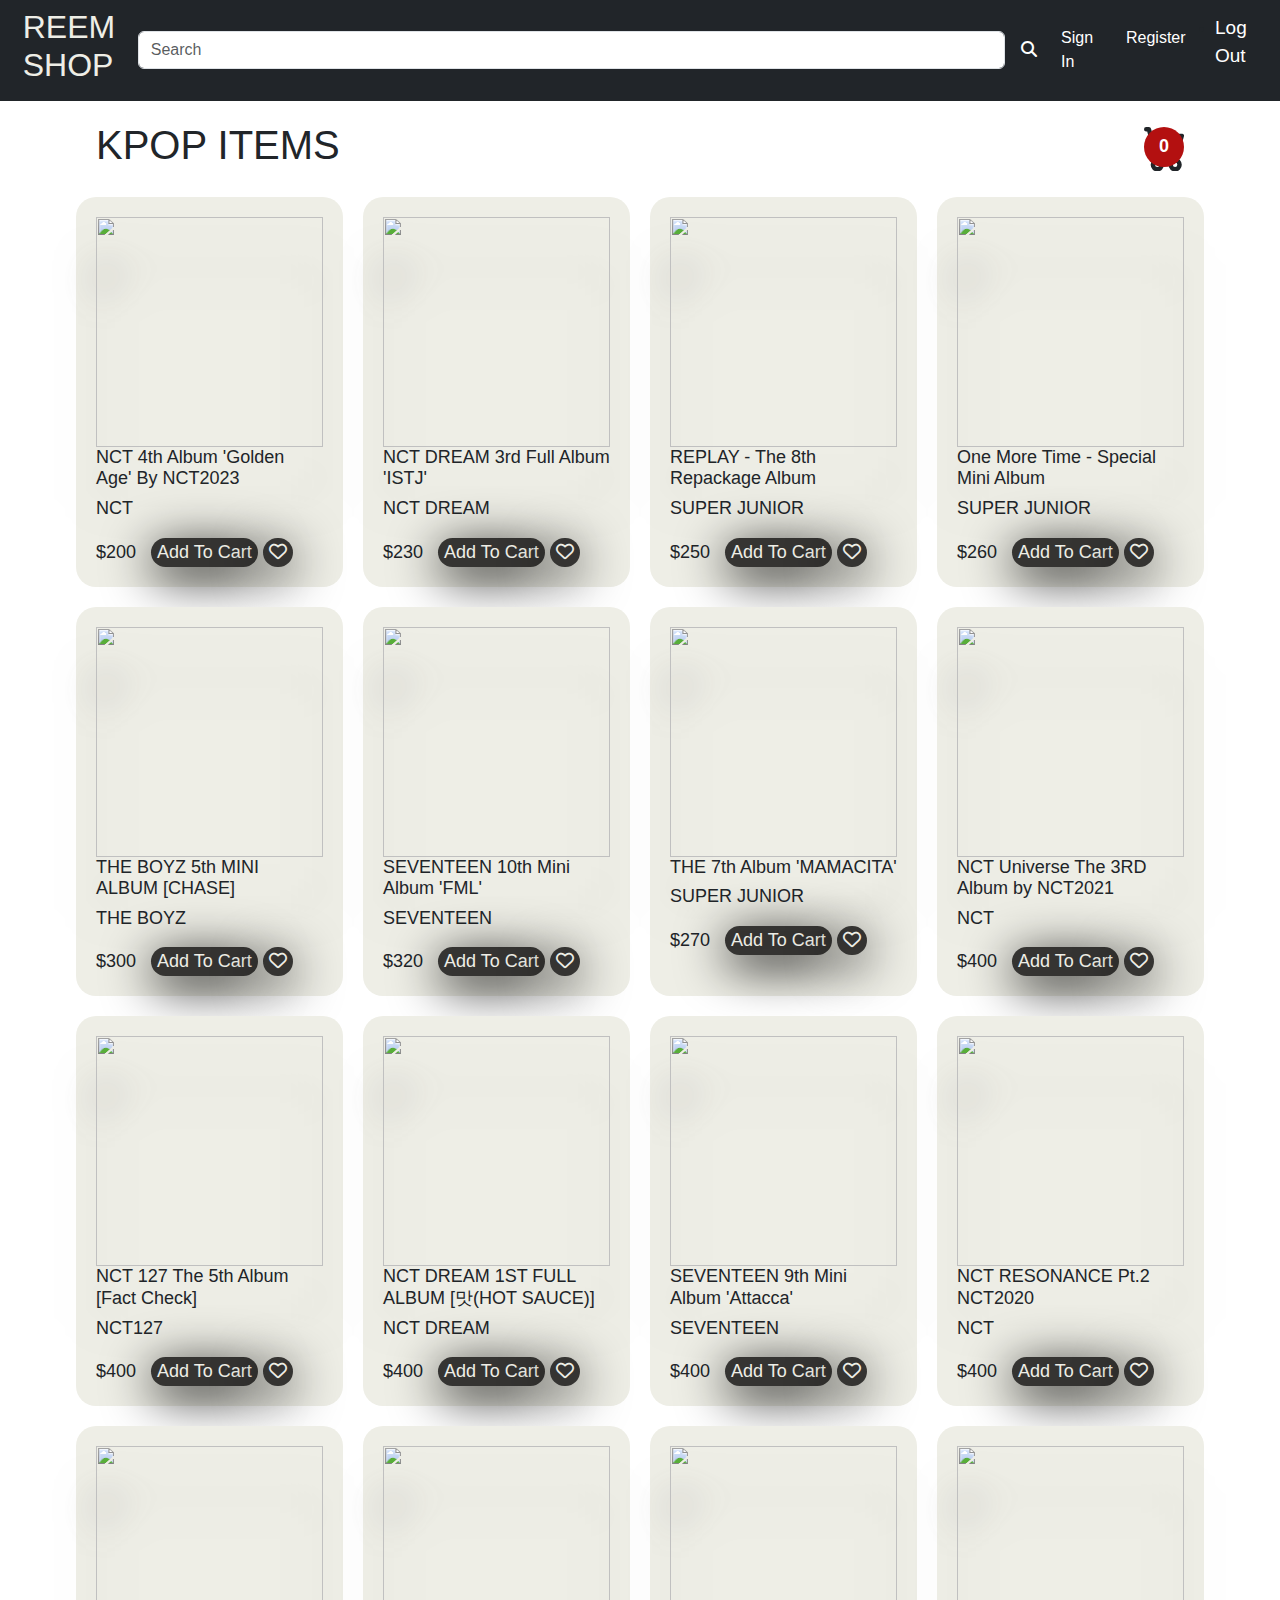
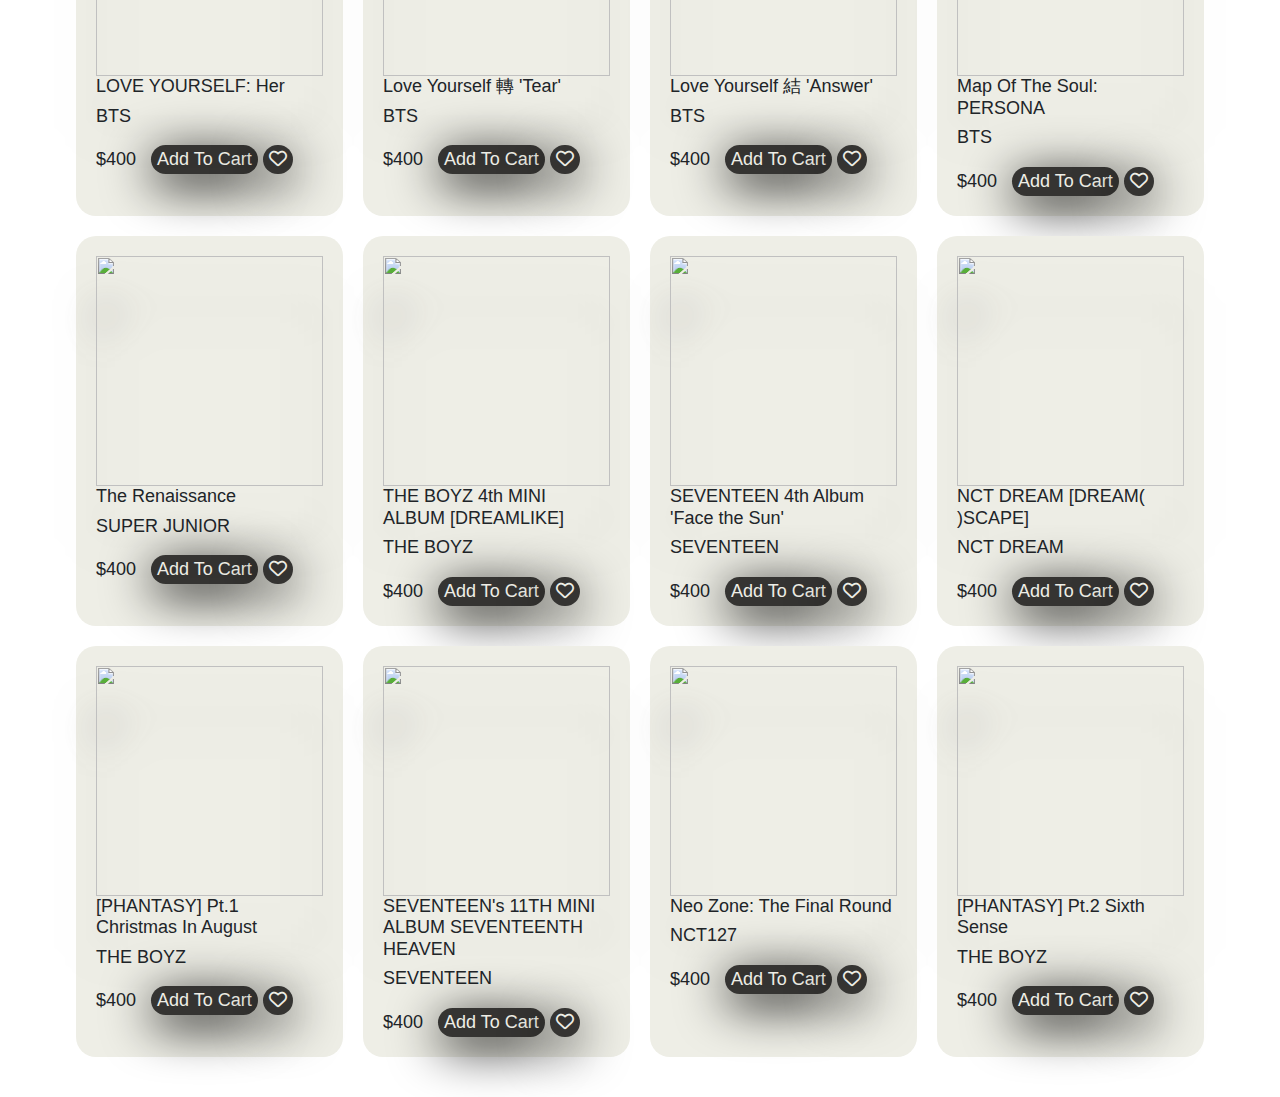
==== index.html @ 837f7a6e "Add files via upload" ====
<!DOCTYPE html>
<html lang="en">
<head>
  
    <meta http-equiv="X-UA-Compatible" content="IE=edge">
    
    <meta charset="UTF-8">
    <meta name="viewport" content="width=device-width, initial-scale=1.0">
    <title>Document</title>
    <link href="https://cdn.jsdelivr.net/npm/bootstrap@5.3.2/dist/css/bootstrap.min.css" rel="stylesheet">
    <link rel="stylesheet" href="https://cdnjs.cloudflare.com/ajax/libs/font-awesome/6.4.2/css/all.min.css">
    <link rel="stylesheet" href="style.css">
    <link rel="stylesheet" href="css/all.css"/>

</head>
<body>
    <nav class="navbar navbar-expand-lg navbar-dark bg-dark">
        <!-- Container wrapper -->
        <!-- <div class="container1"> -->
          <div class="quantity">
            <span class="minus"></span>
            <span>1</span>
            <span class="plus">></span>
        </div><!-- /quantity-->
          <!-- Navbar brand -->
          <!-- <a class="navbar-brand" href="#"><img id="MDB-logo"
              src="https://mdbcdn.b-cdn.net/wp-content/uploads/2018/06/logo-mdb-jquery-small.png" alt="MDB Logo"
              draggable="false" height="30" /></a> -->
      <h2 class="title-bage" class="nav-item" style="width: 65px;"><a class="nav-link d-flex align-items-center" href="index.html">REEM SHOP </a></h2>
          <!-- Toggle button -->
          <button class="navbar-toggler" type="button" data-mdb-toggle="collapse"
            data-mdb-target="#navbarSupportedContent" aria-controls="navbarSupportedContent" aria-expanded="false"
            aria-label="Toggle navigation">
            <i class="fas fa-bars"></i>
          </button>
      
          <!-- Collapsible wrapper -->
          <div class="collapse navbar-collapse" id="navbarSupportedContent">
           
      
            <form class="d-flex align-items-center w-100 form-search" >
              <div class="input-group">
               
                <input type="search" class="form-control " placeholder="Search" aria-label="Search"  />
              
              </div>
              <!-- <button class="nav-link dropdown-toggle border-2 border-info rounded-3" href="#" id="nav-Dropdown"
              role="button" data-bs-toggle="dropdown" aria-expanded="false" >
              Cities
            </button> -->
              <a href="#!" class="text-white"><i class="fas fa-search ps-3"></i></a>
            </form>
      
            <ul class="navbar-nav ms-3" id="links">
              <!-- <li class="nav-item" style="width: 65px;">
                <a class="nav-link d-flex align-items-center" href="index.html">Home</a>
              </li> -->
              <li class="nav-item" style="width: 65px;">
                <a class="nav-link d-flex align-items-center" href="login.html">Sign In</a>
              </li>
              <li class="nav-item" style="width: 65px;">
                <a class="nav-link d-flex align-items-center" href="Register.html">Register</a>
              </li>
            </ul>
            <ul class="navbar-nav ms-3" id="user_info">
               <li> <a href="#" id="user" class="user"></a></li>
               
            </ul>
            <ul>
              <li class="nav-item" style="width: 65px;">
                <!-- <a class="nav-link d-flex align-items-center" href="login.html">log out</a> -->
                <a href="#" id="logout" class="logout">Log Out</a> 
              </li>
            </ul>
           
          </div>
          <!-- Collapsible wrapper -->
        
        <!-- </div> -->
        <!-- Container wrapper -->
      </nav>
      <!-- Navbar -->

    <div class="container">
         <header>
            <h1>KPOP ITEMS</h1>
            <div class="iconCart">
                <!-- <img src="icon.png" class="w-6 h-6 text-gray-800 dark:text-white" aria-hidden="true" xmlns="http://www.w3.org/2000/svg" fill="none" viewBox="0 0 18 20"> -->
                <svg class="w-6 h-6 text-gray-800 dark:text-white" aria-hidden="true" xmlns="http://www.w3.org/2000/svg" fill="none" viewBox="0 0 18 20">
                    <path stroke="currentColor" stroke-linecap="round" stroke-linejoin="round" stroke-width="2" d="M6 15a2 2 0 1 0 0 4 2 2 0 0 0 0-4Zm0 0h8m-8 0-1-4m9 4a2 2 0 1 0 0 4 2 2 0 0 0 0-4Zm-9-4h10l2-7H3m2 7L3 4m0 0-.792-3H1"/>
                </svg>
                <span class="totalQuantity">0</span>
            </div>
        </header> 
        <!-- <header>
            <div class="title"> KPOP ITEMS</div>
            
            
                <div class="iconCart" id="icon-cart">
                <svg class="w-6 h-6 text-gray-800 dark:text-white" aria-hidden="true" xmlns="http://www.w3.org/2000/svg" fill="none" viewBox="0 0 18 20">
                    <path stroke="currentColor" stroke-linecap="round" stroke-linejoin="round" stroke-width="2" d="M6 15a2 2 0 1 0 0 4 2 2 0 0 0 0-4Zm0 0h8m-8 0-1-4m9 4a2 2 0 1 0 0 4 2 2 0 0 0 0-4Zm-9-4h10l2-7H3m2 7L3 4m0 0-.792-3H1"/>
                </svg>
                <span  class="totalQuantity">0</span>
            </div>
        </header>  -->

        <div class="listProduct">
<!-- 
            <div class="item">
                <img src="images/1.webp" alt="">
                <h2>CoPilot / Black / Automatic</h2>
                <div class="price">$550</div>
                <button id="addCart">Add To Cart</button>
            </div> -->

        </div>
    </div>

    <div class="cart cartTab" id="cartTab">
        <h2 >
            CART
        </h2>

        <div class="listCart">


            <div class="item">
                <img src="images/1.webp">
                <div class="content">
                    <div class="name">CoPilot / Black / Automatic</div>
                    <div class="price">$550 / 1 product</div>
                </div>
                <div class="quantity">
                    <button>-</button>
                    <span class="value">3</span>
                    <button>+</button>
                </div>
            </div>


        </div>

     
        <div class="buttons btn">
            <div class="close">
                CLOSE
            </div>
            <div class="checkout swiper-wrapper ">
                <a href="checkout.html" class="swiper-wrapper ">
                    CHECKOUT</a>
            </div>
        </div>
    </div>
    <div class="favBoxs">


      <!-- <div class="item">
          <img src="images/1.webp">
          <div class="content">
              <div class="name">CoPilot / Black / Automatic</div>
              <div class="price">$550 / 1 product</div>
          </div>
          <div class="quantity">
              <button>-</button>
              <span class="value">3</span>
              <button>+</button>
          </div>
      </div> -->


  </div>

  
  


    <script src="app.js"></script>
  
    <script src="login.js"></script>
    <script src="Register.js"></script>
    <script src="chack.js"></script>
    <script src="search.js"></script>
    <script src="user.js"></script>
</body>
</html>
---- style.css ----
body{
    font-family: monospace;
    overflow-x: hidden;
    font-synthesis: 15px;
}
a{
    text-decoration: none;
}
.container{
    width: 1200px;
    margin: auto;
    max-width: 90%;
    /* transition: transform 1s; */
}

.container1{
    width: 1000px;
    margin: auto;
    /* max-width: 90%; */

}
header img{
    width: 60px;
}
header{
    display: flex;
    align-items: center;
    justify-content: space-between;
}
header .iconCart{
    position: relative;
    /* z-index: 1; */

}
header .totalQuantity{
    position: absolute;
    top: 0;
    right: 0;
    font-size: large;
    background-color: #b31010;
    width: 40px;
    height: 40px;
    color: #fff;
    font-weight: bold;
    display: flex;
    justify-content: center;
    align-items: center;
    border-radius: 50%;
    /* transform: translateX(20px); */
}
.cart .listCart .item .quantity{
    display: flex;
    justify-content: end;
    align-items: center;
}

.cart .listCart .item .quantity span{
    /* display: block; */
    width: 50px;
    text-align: center;
    display: inline-block;
    width: 25px;
    height: 25px;
    background-color: #eee;
    color: #555;
    border-radius: 50%;
    cursor: pointer;
    position: relative;
 
}
.listProduct{
    display: grid;
    grid-template-columns: repeat(4, 1fr);
    gap: 20px;
}
.listProduct .item img{
    width: 100%;
        height: 230px;
    object-fit: cover;
}
.listProduct .item{
    position: relative;
}
.listProduct .item h2{
    font-weight: 700;
    font-size: x-large;
}
.listProduct .item .price{
    font-size: x-large;
}

.listProduct .item button {
    /* position: absolute; */
    /* top: 50%;
   
    /* background-color: #e6572c; */
    color: #fff;
    /* width: 50%; */
  
    /* padding: 20px 30px; */
    box-shadow: 0 10px 50px #000;
    cursor: pointer;
    /* transform: translateX(-50%) translateY(100px); */
    /* opacity: 0; */

    background-color: #353432;
    color: #eeeee6;
    /* padding: 5px  10px; */
    border-radius: 20px;
    margin-top: 10px;
    border:none;
    cursor: pointer;
 
}
/* .addFav{ margin-left: 10px;} */
.addCart{ margin-left: 10px;}
/* .listProduct .item:hover button{
    transition:  0.5s;
    opacity: 1;
    transform: translateX(-50%) translateY(0);
} */
.cart{
    /* color: #fff;
    position: fixed;
    width: 400px;
    max-width: 80vw;
    height: 100vh;
    background-color: #0E0F11; */
    /* top: 0;
  right: -100%; */
    /* display: grid;
    inset:0 0 0 auto; */
    /* grid-template-rows: 50px 1fr 50px; */
    /* gap: 20px; 
    grid-template-rows: 70px 1fr 70px;
    transition: right 1s; */
/* display: none; */
    cursor: pointer;
    /* opacity: 0; */
    /* top: 0px;
    right: 0px;
    bottom: 0px; */
}
.product_remove{
    background-color: gray;
    border: none;
    border-radius:5px;
    color: white;
    width: 70px;
    height: 30px;

}
.cart{
    color: #fff;
    position: fixed;
    width: 400px;
    max-width: 80vw;
    height: 100vh;
    background-color: #0E0F11;
    top: 0px;
    right: -100%;
    display: grid;
    grid-template-rows: 50px 1fr 50px;
    gap: 20px;
    transition:  1s;
}
 /* .cart:hover:active{
    transition:  0.5s; 
    opacity: 1;
    transform: translateX(-50%) translateY(0);
}    */

/* .cartTab{
    width: 400px;
    background-color: #353432;
    color:#eee;
    position: fixed;
    top: 0px;
    right: 0px;
    bottom: 0px;
    inset:0 0 0 auto;
    display: grid;
    grid-template-rows: 70px 1fr 70px;
    transition: .5s;
    display: none;

} */
/* body  .cart{
    inset:0 0 0 auto;
    transform: translateX(-50px);
} */
/* body  .container{
    transform: translateX(-250px);

} */

.cart .buttons .checkout{
    background-color: gray;
    color: #000;
}
/* .swiper-wrapper{
    color:black;
} */
.cart h2{
    color: white;
    padding: 20px;
    height: 30px;
    margin: 0;
}


.cart .listCart .item{
    display: grid;
    grid-template-columns: 50px 1fr 70px;
    align-items: center;
    gap: 20px;
    margin-bottom: 20px;
    
}
.cart .listCart img{
    width: 90%;
    height: 50px;
    object-fit: cover;
    border-radius: 10px;
}
.cart .listCart .item .name{
    font-weight: bold;
}

.favBoxs .item{
    display: grid;
    grid-template-columns: 50px 1fr 70px;
    align-items: center;
    gap: 20px;
    margin-bottom: 20px;
    
}
 .favBoxs img{
    width: 90%;
    height: 50px;
    object-fit: cover;
    border-radius: 10px;
}
.favBoxs .item .name{
    font-weight: bold;
}


/* .listCart .quantity span{
    display: inline-block;
    width: 25px;
    height: 25px;
    background-color: #eee;
    color: #555;
    border-radius: 50%;
    cursor: pointer;

} */
.info{
    height: 130px;
}
.quantity-span{
    font-size: 20px;
    margin-left: 5px;
}
.product_min1{
    /* border-radius:95%;
    background-color: #000; */
    color: red;
    border: none;
    font-size: 30px;
    background-color: white;
}
.product_min{
    /* border-radius: 95%;
    background-color: #000;
    color: #eee; */
    /* font-size: 20px; */
    color: green;
    border: none;
    font-size: 30px;
    background-color: white;
}
.cart .listCart{
    padding: 20px;
    overflow: auto;
}
.cart .listCart::-webkit-scrollbar{
    width: 0;
}

 .favBoxs{
    padding: 20px;
    overflow: auto;
}
.favBoxs::-webkit-scrollbar{
    width: 0;
}
.cart .buttons{
    display: grid;
    grid-template-columns: repeat(2, 1fr);
    text-align: center;
}
.cart .buttons div{
    background-color: #000;
    display: flex;
    justify-content: center;
    align-items: center;
    font-weight: bold;
    cursor: pointer;
}
.cart .buttons a{
    color:white;
    text-decoration: none;
}
.checkoutLayout{
    display: grid;
    grid-template-columns: repeat(2, 1fr);
    gap: 50px;
    padding: 20px;
}
.checkoutLayout .right{
    background-color: gray;
    border-radius: 20px;
    padding: 40px;
    color: #fff;
}
.checkoutLayout .right .form{
    display: grid;
    grid-template-columns: repeat(2, 1fr);
    gap: 20px;
    border-bottom: 1px solid #7a7fe2;
    padding-bottom: 20px;
}
.checkoutLayout .form h1,
.checkoutLayout .form .group:nth-child(-n+3){
    grid-column-start: 1;
    grid-column-end: 3;
}
.checkoutLayout .form input, 
.checkoutLayout .form select
{
    width: 100%;
    padding: 10px 20px;
    box-sizing: border-box;
    border-radius: 20px;
    margin-top: 10px;
    border:none;
    background-color: gray;
    color: #fff;
}
.checkoutLayout .right .return .row{
    display: flex;
    justify-content: space-between;
    align-items: center;
    margin-top: 10px;
}
.checkoutLayout .right .return .row div:nth-child(2){
    font-weight: bold;
    font-size: x-large;
}
.buttonCheckout{
    width: 100%;
    height: 40px;
    border: none;
    border-radius: 20px;
    background-color: black;
    margin-top: 20px;
    font-weight: bold;
    color: #fff;


}
.returnCart h1{
    border-top: 1px solid #eee;  
    padding: 20px 0;
   
}
.returnCart .list .item img{
    height: 100%;
    border-radius: 30px;
   /* margin-top: 30px; */
}

.returnCart .list .item .name{
    text-align: center;
}
.returnCart .list .item .price{
    text-align: center;
    font-size: 20px;
    margin-top: 20px;
}
.returnCart .list1 .item .price{
    text-align: center;
    font-size: 20px;
    margin-top: 20px;
}
.addFav1{
    border: none;
    background-color:white;
    font-size: 30px;
    /* border-radius:100%; */
}
/* .fa-heart {
    color: red;
} */
.title-r{
    font-size: 150px;
    font-weight: 600;
    text-align: center;
    margin-top: 90px;
}
.title-r1{
    font-size: 150px;
    font-weight: 600;
    text-align: center;
    margin-top: 50px;
}
.addFav.active{
   color: red;
}
.returnCart .list1 .item .name{
    text-align: center;
}
.returnCart .list .item{
    display: grid;
    grid-template-columns: 80px 1fr  50px 80px;
    align-items: center;
    gap: 20px;
    margin-bottom: 30px;
    padding: 0 10px;
    box-shadow: 0 10px 20px #5555;
    border-radius: 30px;
}
.returnCart .list .item .name,
.returnCart .list .item .returnPrice{
    font-size: large;
    font-weight: bold;
}
.returnCart .list1 .item img{
    height: 90px;
    border-radius: 30px;
}
.returnCart .list1{
    display: grid;
    grid-template-columns: repeat(2, 1fr);
    gap: 20px;
    align-items: center;
    gap: 20px;
    /* margin-bottom: 30px; */
    padding: 10px 10px;
    box-shadow: 0 10px 20px #5555;
    border-radius: 30px;

}
.returnCart .list1 .item{
    display: grid;
    grid-template-columns: 80px 1fr  50px 80px;
    align-items: center;
    gap: 20px;
    margin-bottom: 30px;
    padding: 0 10px;
    box-shadow: 0 10px 20px #5555;
    border-radius: 30px;
}
.returnCart .list1 .item .name,
.returnCart .list1 .item .returnPrice{
    font-size: large;
    font-weight: bold;
}



@import url('https://fonts.googleapis.com/css2?family=Poppins:wght@600&display=swap');
body{
    font-family: 'Poppins', sans-serif;
    margin: 0;
}
.navbar-dark .nav-item .nav-link {
    color: #fff;
  }
  #user_info{
    display: none;

  }
  .title-bage{color: #eeeee6;
 margin-right: 50px;}
 .title{
    font-size: x-large;
    font-weight: 600;
 }
 .logout{
    text-decoration: none;
    font-size: 19px;
    color: white;
   
  }
  .logout1{
    text-decoration: none;
    font-size: 19px;
    color: white;
   margin-left: 1100px;
  }
  .user{text-decoration: none;
    font-size: 19px;
    color: white;}
 .nav-item1{margin-left: 600px;}
  .navbar-dark .nav-item .nav-link:hover {
    /* background-color: rgba(255, 255, 255, 0.1); */
   
    transition: all 0.3s ease;
    border-radius: 0.25rem;
    color: #fff;
  }
  
  .fa-li {
    position: relative;
    left: 0;
  }
/* .container{
    width: 900px;
    max-width: 90vw;
    margin: auto;
    text-align: center;
    padding-top: 10px;
    transition:transform .5s;
   
} */
svg{
    width: 40px;

}
header{
    display: flex;
    align-items: center;
    justify-content: space-between;
    padding: 20px;

}
header .icon-cart{
    position: relative;
    cursor: pointer;
}
header .icon-cart span{
    display: flex;
    width: 25px;
    height: 25px;
    background-color: brown;
    justify-content: center;
    align-items: center;
    color: aliceblue;
    border-radius: 50%;
    position: absolute;
    top: 50%;
    right: -30%;
}
.listProduct .item img{
    /* width: 90%; */
   
     filter: drop-shadow(0 50px 20px rgba(99, 94, 94, 0.6));
}
/* .listProduct{
    display: grid;
    grid-template-columns: repeat(4,1fr);
    gap: 20px;
    
} */
.listProduct .item{
    background-color: #eeeee6;
    padding: 20px;
    border-radius: 20px;
}
.listProduct .item h2{
    font-weight: 500;
    font-size: large;
}
.listProduct .item .price{
    /* letter-spacing: 7px; */
    font-size: large;
}
/* .listProduct .item button{ */
    /* background-color: #353432;
    color: #eeeee6; */
    /* padding: 5px  10px; */
    /* border-radius: 20px; */
    /* margin-top: 10px; */
    /* border:none;
    cursor: pointer;;
} */
/* .cartTab{
    width: 400px;
    background-color: #353432;
    color:#eee;
    position: fixed;
    top: 0px;
    right: 0px;
    bottom: 0px;
    inset:0 0 0 auto;
    display: grid;
    grid-template-rows: 70px 1fr 70px;
    transition: .5s;
    display: none;

} */
 /* body .showCart .cartTab{
    inset:0 0 0 auto;

}
body .showCart .container{
    transform: translateX(-250px);

}   */
.cartTab h1{
    padding: 20px;
    margin: 0px;
    font-size: 300;
}
.cartTab .btn{
    display: grid;
    grid-template-columns: repeat(2,1fr);
}
.cartTab .btn button{
    background-color: #919184;
    border: none;
    font-family: poppins;
    font-weight: 500;
    cursor: pointer;
  
}
.cartTab .btn .close{
    background-color: #eee;
   

}
.cartTab .listCart .item img{
    width: 100%;

}

/* .cartTab .listCart .item{
    display: grid;
    grid-template-columns: 70px 150px 50px 1fr;
    gap: 10px;
    text-align: center;
    align-items: center;

} */



.listCart .quantity span:nth-child(2){
    background-color: transparent;
    color: #eee;
}
.listCart .item:nth-child(even){
    background-color: #eee1;

}
/* .listCart{
    overflow: auto;
} */
/* .listCart::-webkit-scrollbar{
    width: 0;
} */
@media screen and (max-width: 992px){
    .listProduct{
        grid-template-columns: repeat(3,1fr);
    }
}
@media screen  and (max-width:768px){
    .listProduct{
        grid-template-columns: repeat(2,1fr);
    }
}
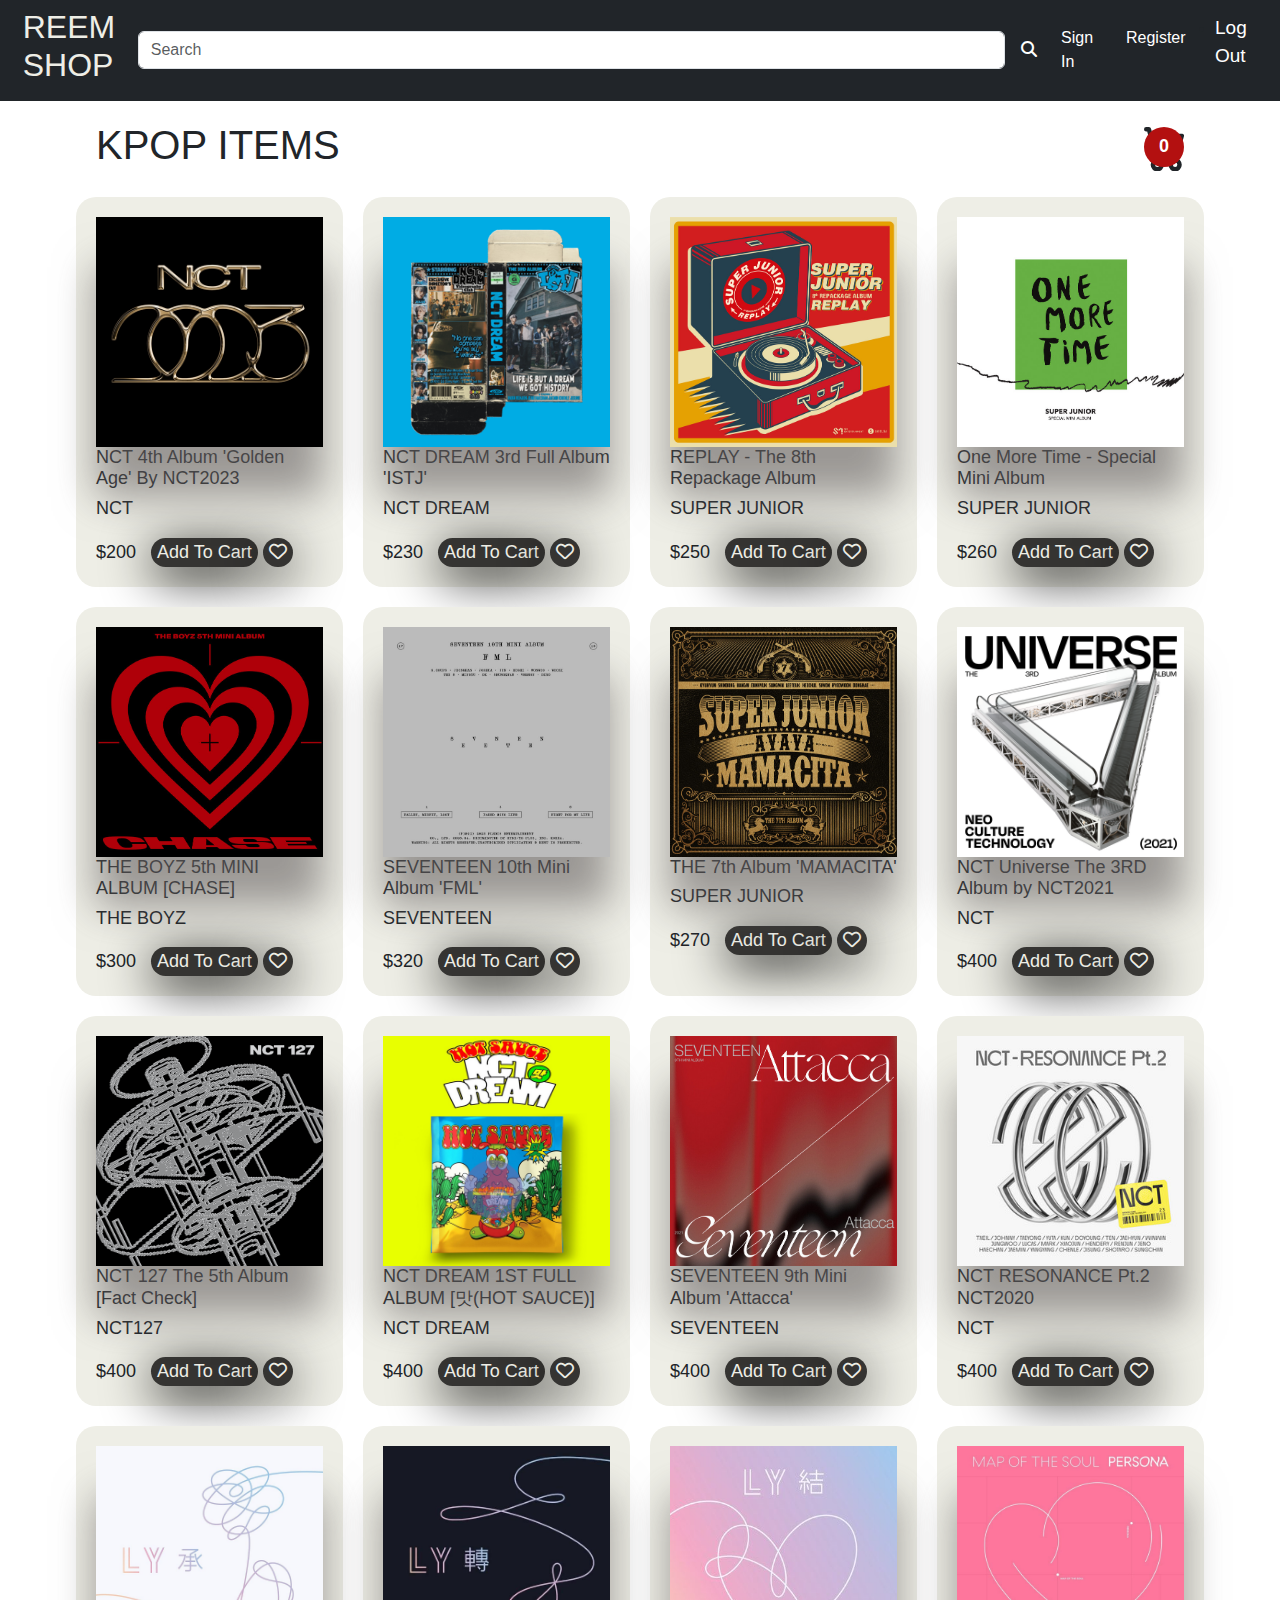
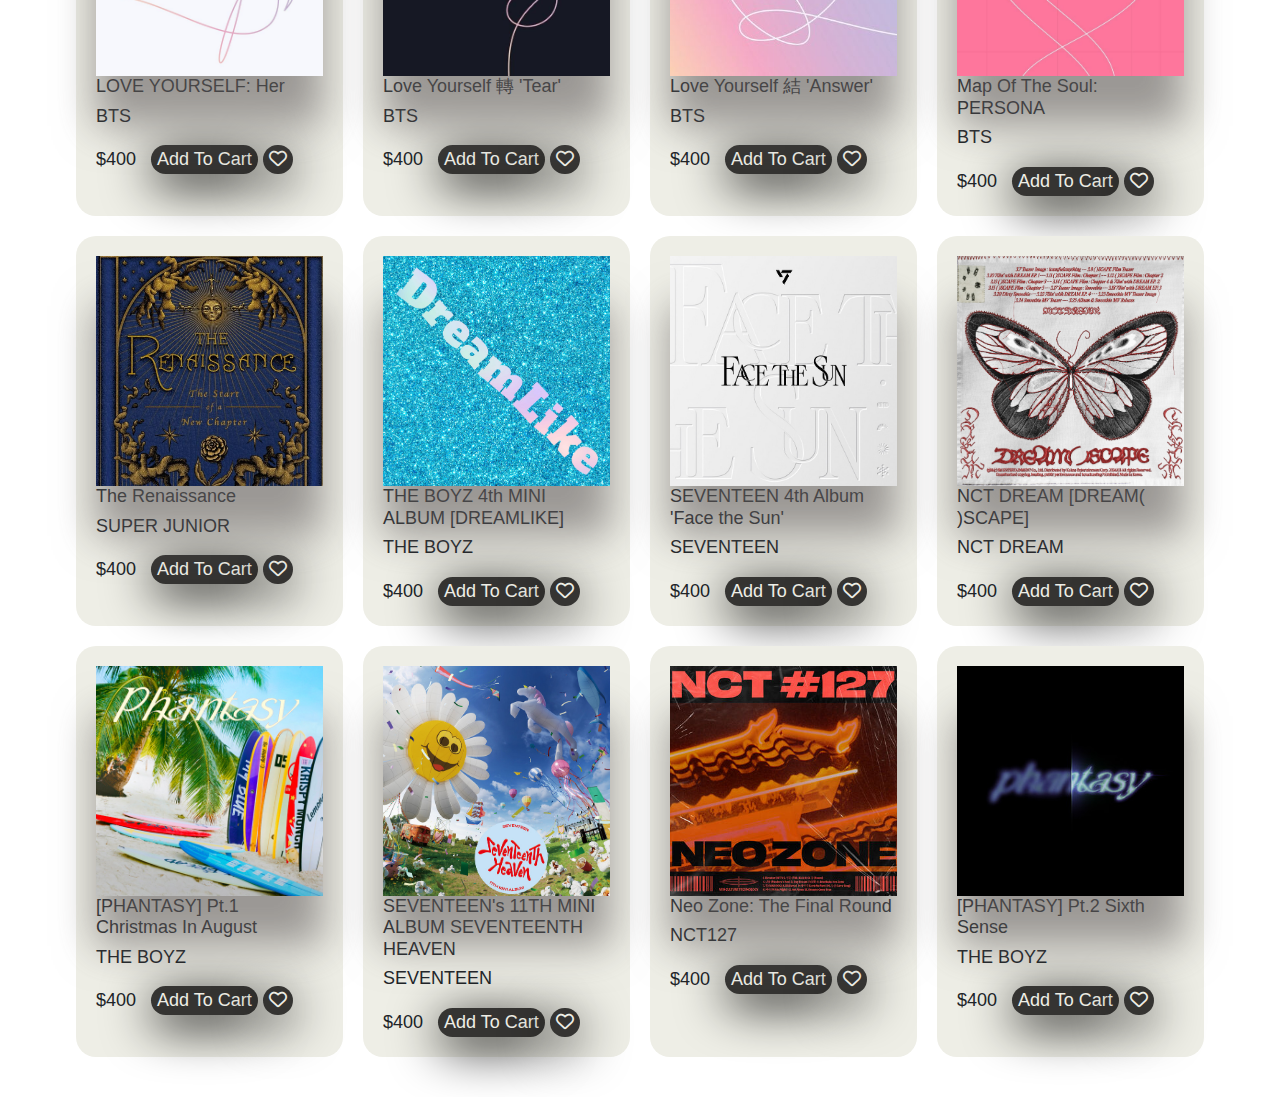
==== commit 6febe099: "Update index.html" ====
--- a/index.html
+++ b/index.html
@@ -28,11 +28,7 @@
               draggable="false" height="30" /></a> -->
       <h2 class="title-bage" class="nav-item" style="width: 65px;"><a class="nav-link d-flex align-items-center" href="index.html">REEM SHOP </a></h2>
           <!-- Toggle button -->
-          <button class="navbar-toggler" type="button" data-mdb-toggle="collapse"
-            data-mdb-target="#navbarSupportedContent" aria-controls="navbarSupportedContent" aria-expanded="false"
-            aria-label="Toggle navigation">
-            <i class="fas fa-bars"></i>
-          </button>
+         
       
           <!-- Collapsible wrapper -->
           <div class="collapse navbar-collapse" id="navbarSupportedContent">
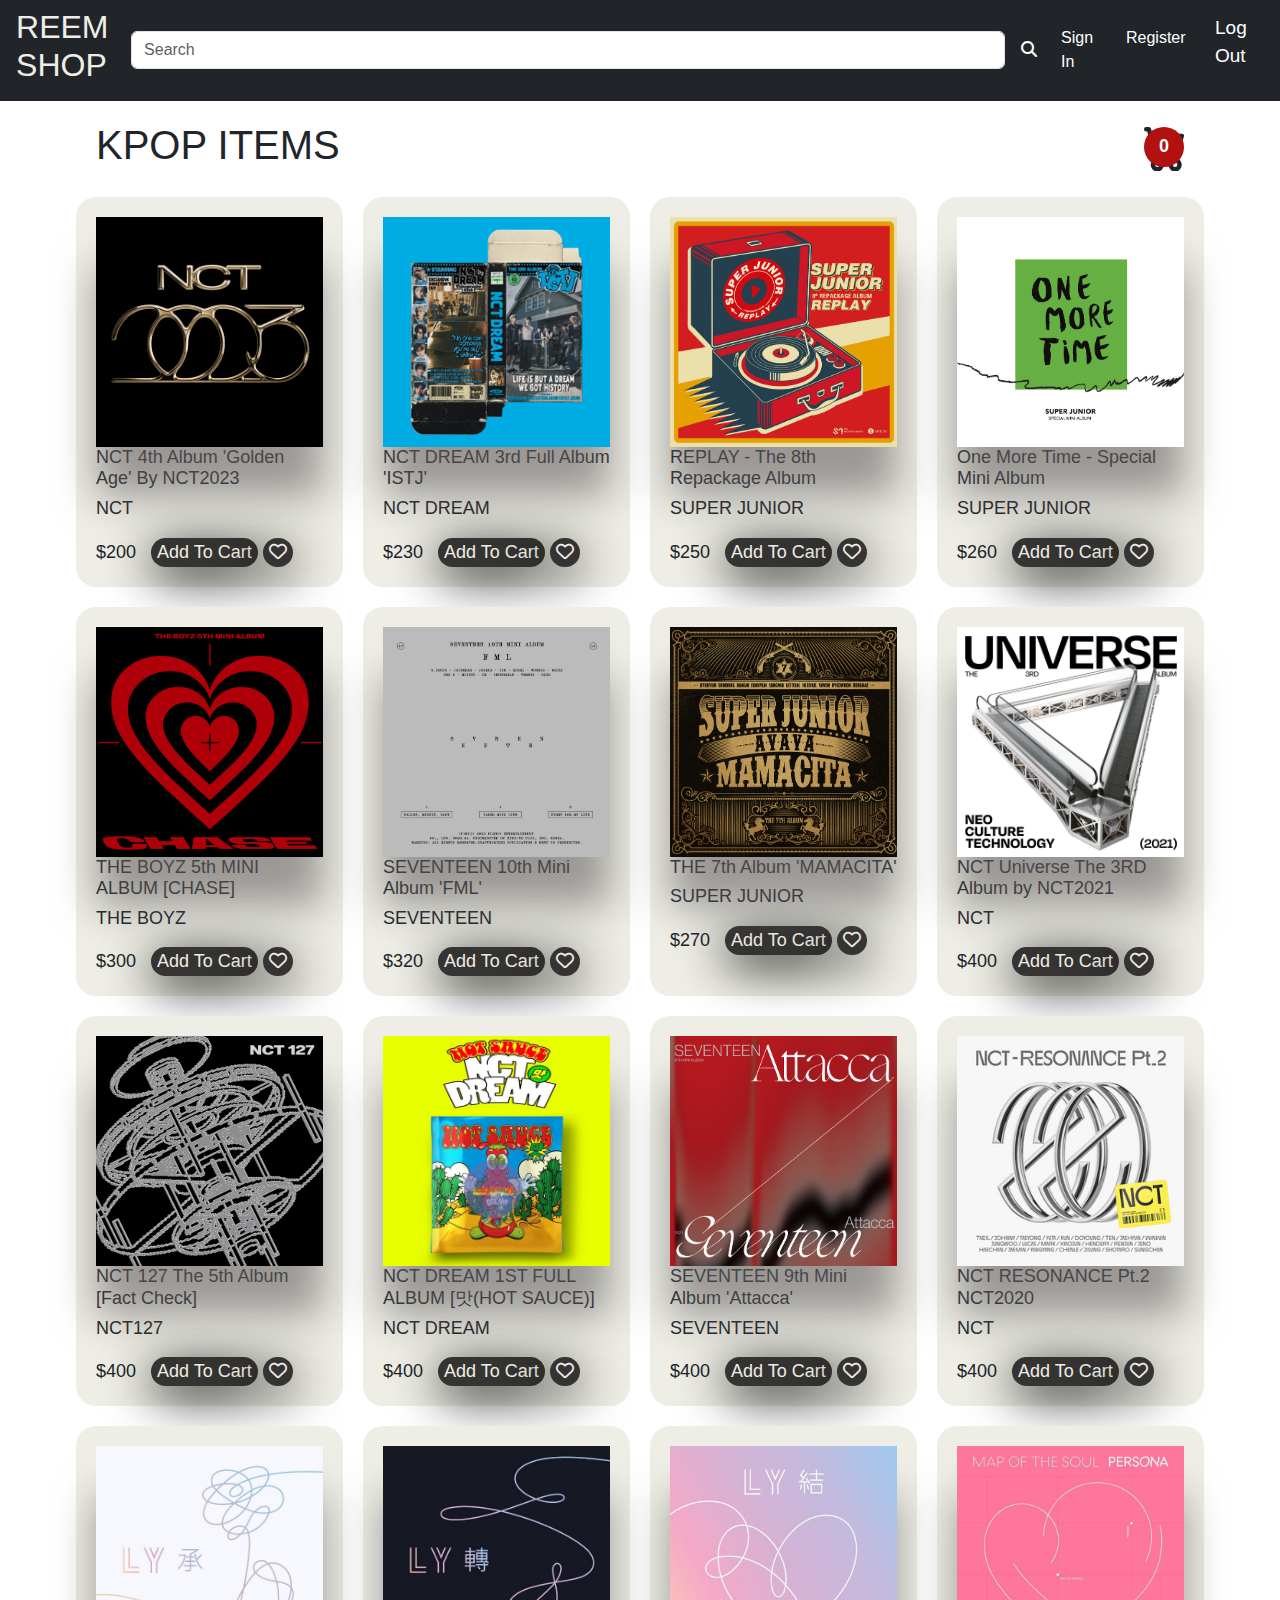
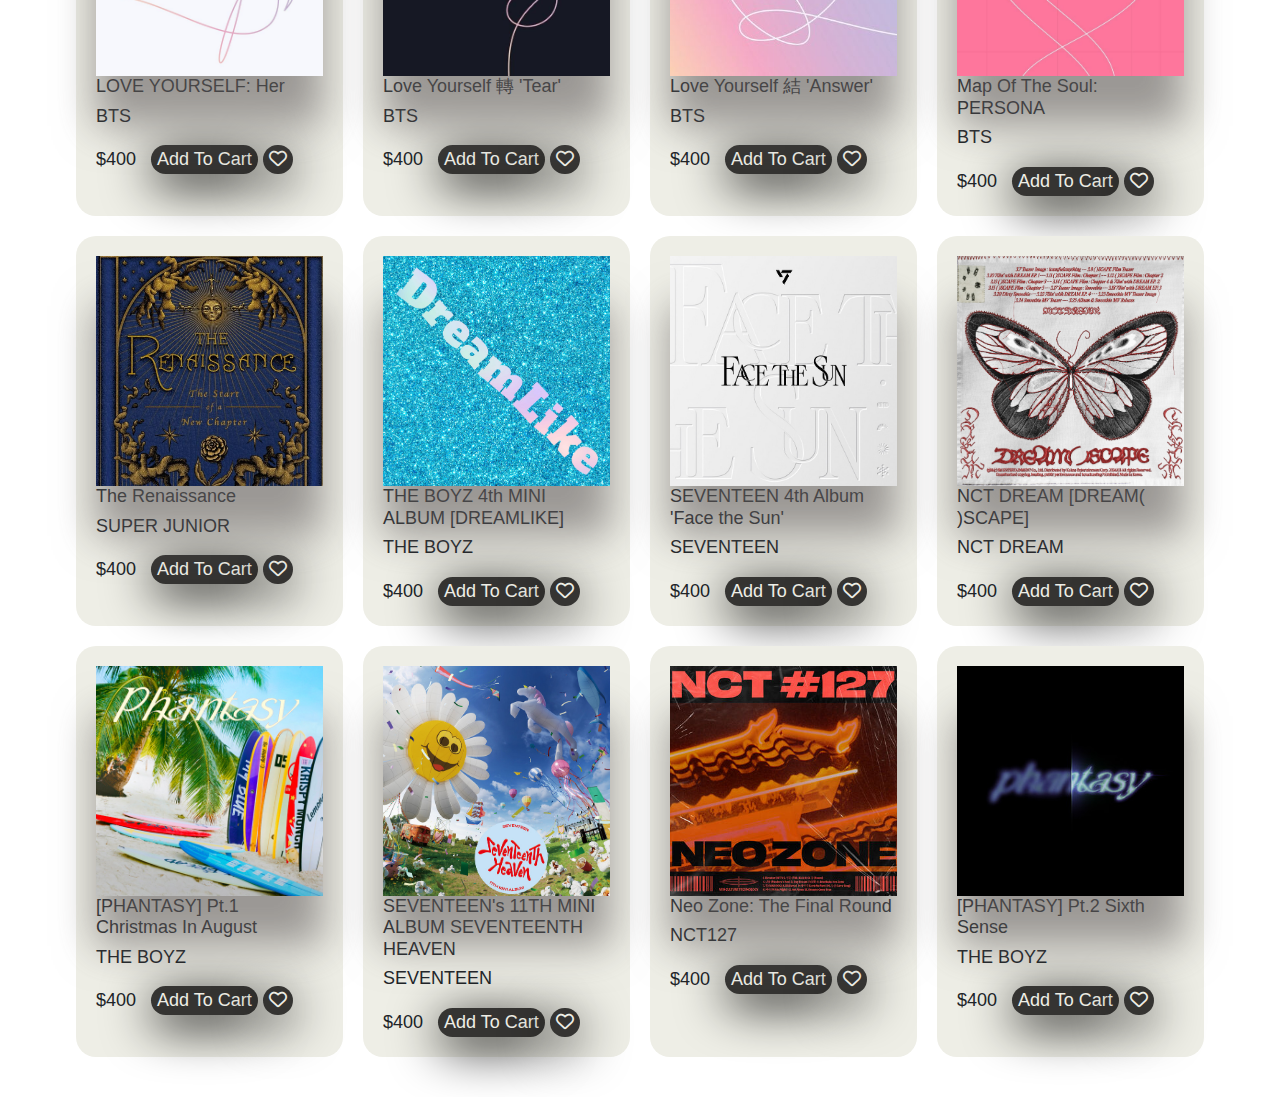
==== commit 50b2a3c9: "Update index.html" ====
--- a/index.html
+++ b/index.html
@@ -31,7 +31,7 @@
          
       
           <!-- Collapsible wrapper -->
-          <div class="collapse navbar-collapse" id="navbarSupportedContent">
+          
            
       
             <form class="d-flex align-items-center w-100 form-search" >
@@ -69,7 +69,7 @@
               </li>
             </ul>
            
-          </div>
+          
           <!-- Collapsible wrapper -->
         
         <!-- </div> -->
